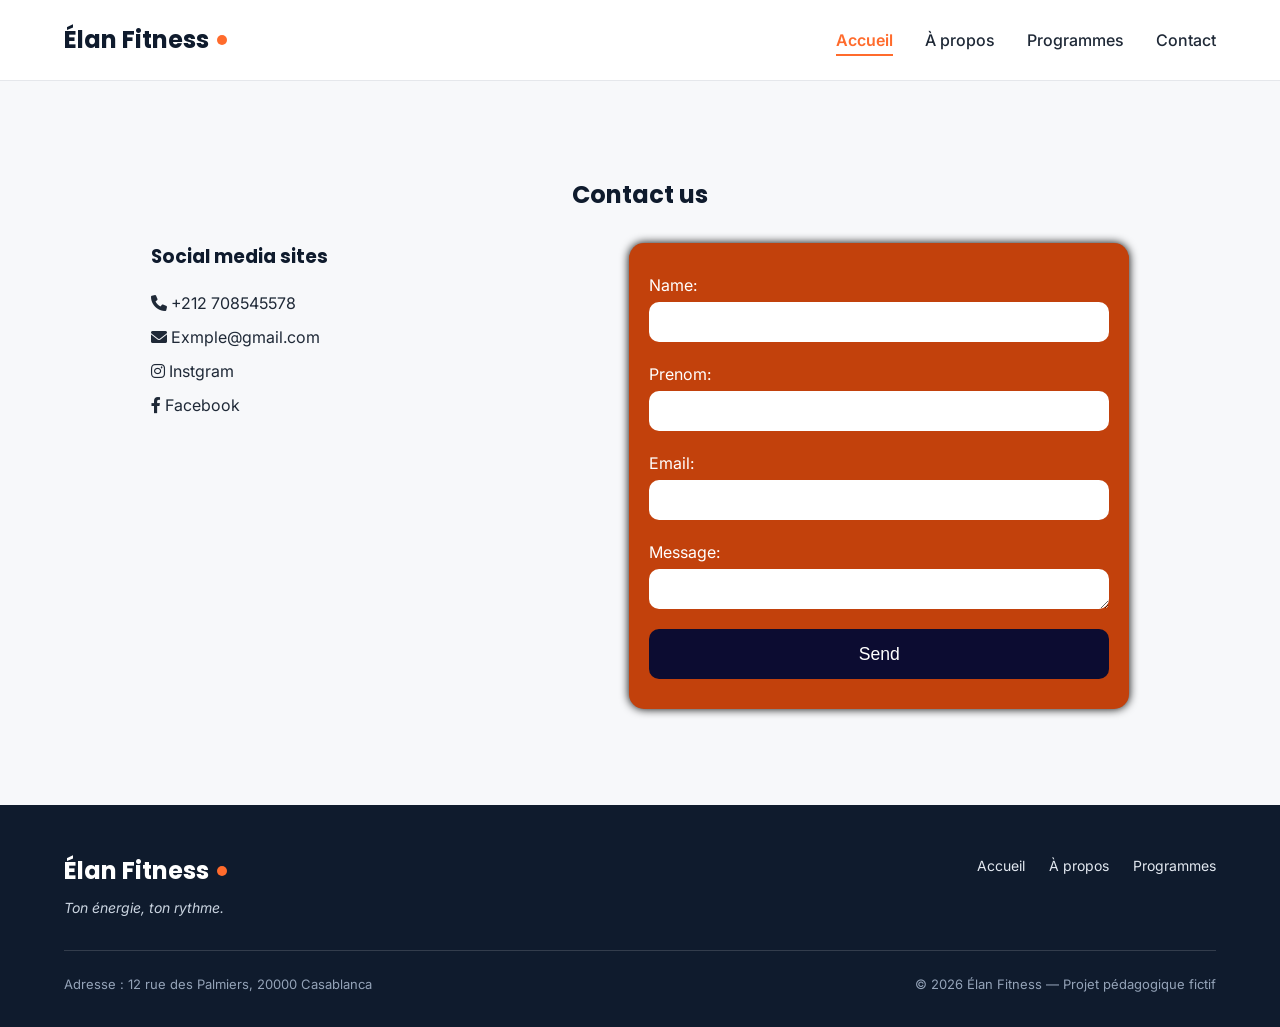
==== contact.html @ 59f6d5b7 "feat: Add section contact us" ====
<!DOCTYPE html>
<html lang="fr">
<head>
  <meta charset="UTF-8">
  <meta name="viewport" content="width=device-width, initial-scale=1">
  <meta name="description" content="Élan Fitness, salle de sport à Casablanca : musculation, yoga, cardio et boxe fitness avec des coachs diplômés. Réservez votre cours d'essai gratuit.">
  <title>Élan Fitness | Salle de sport à Casablanca</title>

  <link rel="preconnect" href="https://fonts.googleapis.com">
  <link rel="preconnect" href="https://fonts.gstatic.com" crossorigin>
  <link href="https://fonts.googleapis.com/css2?family=Inter:wght@400;500;600&family=Poppins:wght@600;700;800&display=swap" rel="stylesheet">

  <link rel="stylesheet" href="style.css">
  <link rel="stylesheet" href="https://cdnjs.cloudflare.com/ajax/libs/font-awesome/6.0.0/css/all.min.css">
</head>

<body>
  <header class="en-tete">
    <div class="conteneur en-tete-contenu">
      <a href="index.html" class="logo">Élan Fitness</a>

      <nav aria-label="Navigation principale">
        <ul class="menu">
          <li><a href="index.html" class="lien-actif">Accueil</a></li>
          <li><a href="propos.html">À propos</a></li>
          <li><a href="programmes.html">Programmes</a></li>
          <li><a href="contact.html">Contact</a></li>
        </ul>
      </nav>
    </div>
  </header>

  <main>
    <section class="section">
        <h2 class="contact">Contact us</h2>
        <div class="section-contact">
        <div>
          <h3 class="social">Social media sites</h3>
            <ul class="contact-list">
               <li><a href="#"><i class="fa-solid">&#xf095;</i> +212 708545578</a></li>
               <li><a href="#"><i class="fa-solid">&#xf0e0;</i> Exmple@gmail.com</a></li>
               <li><a href="#"><i class="fa-brands">&#xf16d;</i> Instgram</a></li>
               <li><a href="#"><i class="fa-brands">&#xf39e;</i> Facebook</a></li>
            </ul>
        </div>

        <div>
          <form class="form" action="#">
              <div class="column">
                <label for="name">Name:</label>
                <input type="text" name="name" id="name" required />
              </div>

              <div class="column">
                <label for="prenom">Prenom:</label>
                <input type="text" name="prenom" id="prenom" required />
              </div>

              <div class="column">
                <label for="email">Email:</label>
                <input type="email" name="email" id="email" required />
              </div>

              <div class="column">
                <label for="message">Message:</label>
                <textarea name="message" id="message"></textarea>
              </div>

              <button type="submit">Send</button>
          </form>
        </div>
        </div>
    </section>
  </main>

  <footer class="pied-de-page">
    <div class="conteneur">

      <div class="pied-haut">
        <div>
          <p class="logo logo-clair">Élan Fitness</p>
          <p class="slogan">Ton énergie, ton rythme.</p>
        </div>

        <nav aria-label="Navigation du pied de page">
          <ul class="menu menu-pied">
            <li><a href="index.html">Accueil</a></li>
            <li><a href="propos.html">À propos</a></li>
            <li><a href="programmes.html">Programmes</a></li>
          </ul>
        </nav>
      </div>

      <div class="pied-bas">
        <p>Adresse : 12 rue des Palmiers, 20000 Casablanca</p>
        <p>&copy; 2026 Élan Fitness — Projet pédagogique fictif</p>
      </div>

    </div>
  </footer>
</body>
---- style.css ----
* {
  box-sizing: border-box;
  margin: 0;
  padding: 0;
}

html {
  scroll-behavior: smooth;
}

body {
  font-family: 'Inter', Arial, sans-serif;
  font-size: 16px;
  line-height: 1.5;
  color: #1F2937;
  background-color: #F7F8FA;
}

h1, h2, h3, h4 {
  font-family: 'Poppins', Arial, sans-serif;
  color: #0F1B2D;
}

a {
  color: inherit;
  text-decoration: none;
}

ul {
  list-style: none;
}

img {
  display: block;
  max-width: 100%;
}

a:focus-visible,
button:focus-visible {
  outline: 3px solid #FF6B2C;
  outline-offset: 2px;
}

.conteneur {
  width: 100%;
  max-width: 1200px;
  margin: 0 auto;
  padding: 0 24px;
}

.section {
  padding: 96px 0;
}

.section-blanche {
  background-color: #FFFFFF;
  border-top: 1px solid #E5E7EB;
  border-bottom: 1px solid #E5E7EB;
}

.section-titre {
  max-width: 640px;
  margin: 0 auto 64px;
  text-align: center;
}

.section-titre h2 {
  font-size: 32px;
  margin-bottom: 16px;
}

.section-titre h3 {
  font-size: 26px;
  margin-bottom: 12px;
}

.section-titre p {
  color: #4B5563;
}

.sur-titre {
  font-size: 14px;
  font-weight: 600;
  color: #FF6B2C;
  text-transform: uppercase;
  letter-spacing: 1px;
  margin-bottom: 12px;
}

.bouton {
  display: inline-block;
  padding: 14px 28px;
  border-radius: 8px;
  font-size: 16px;
  font-weight: 600;
  text-align: center;
  cursor: pointer;
}

.bouton-principal {
  background-color: #FF6B2C;
  border: 1px solid #FF6B2C;
  color: #FFFFFF;
}

.bouton-principal:hover {
  background-color: #F05817;
}

.bouton-secondaire {
  background-color: #FFFFFF;
  border: 1px solid #0F1B2D;
  color: #0F1B2D;
}

.bouton-secondaire:hover {
  background-color: #F3F4F6;
}

.cartes {
  display: flex;
  gap: 24px;
}

.carte {
  flex: 1;
  background-color: #FFFFFF;
  border: 1px solid #E5E7EB;
  border-radius: 12px;
  box-shadow: 0 1px 3px rgba(15, 27, 45, 0.08);
}

.icone {
  width: 48px;
  height: 48px;
  background-color: #FFF0EA;
  border-radius: 8px;
  display: flex;
  align-items: center;
  justify-content: center;
}

.icone img {
  width: 24px;
  height: 24px;
}

.icone-petite {
  width: 32px;
  height: 32px;
  border-radius: 50%;
}

.icone-petite img {
  width: 16px;
  height: 16px;
}

.en-tete {
  position: sticky;
  top: 0;
  z-index: 10;
  background-color: #FFFFFF;
  border-bottom: 1px solid #E5E7EB;
}

.en-tete-contenu {
  height: 80px;
  display: flex;
  align-items: center;
  justify-content: space-between;
}

.logo {
  display: flex;
  align-items: center;
  font-family: 'Poppins', Arial, sans-serif;
  font-size: 24px;
  font-weight: 700;
  color: #0F1B2D;
}

.logo::after {
  content: "";
  width: 10px;
  height: 10px;
  margin-left: 8px;
  background-color: #FF6B2C;
  border-radius: 50%;
}

.menu {
  display: flex;
  gap: 32px;
}

.menu a {
  font-weight: 500;
  padding-bottom: 4px;
  border-bottom: 2px solid transparent;
}

.menu a:hover {
  color: #FF6B2C;
}

.menu .lien-actif {
  color: #FF6B2C;
  font-weight: 600;
  border-bottom-color: #FF6B2C;
}

.hero {
  padding: 64px 0 96px;
}

.hero-contenu {
  display: flex;
  align-items: center;
  gap: 32px;
}

.hero-texte {
  flex: 7;
}

.hero-texte h1 {
  font-size: 48px;
  font-weight: 800;
  line-height: 1.2;
  margin-bottom: 24px;
}

.hero-description {
  max-width: 520px;
  font-size: 18px;
  line-height: 1.6;
  color: #4B5563;
  margin-bottom: 32px;
}

.boutons {
  display: flex;
  flex-wrap: wrap;
  gap: 16px;
}

.hero-image {
  flex: 5;
  min-width: 0;
  height: 400px;
  object-fit: cover;
  border-radius: 16px;
  border: 1px solid #E5E7EB;
  box-shadow: 0 10px 25px rgba(15, 27, 45, 0.15);
}

.chiffres {
  display: flex;
  margin-top: 64px;
  padding: 32px;
  background-color: #FFFFFF;
  border: 1px solid #E5E7EB;
  border-radius: 12px;
  box-shadow: 0 1px 3px rgba(15, 27, 45, 0.08);
}

.chiffre {
  flex: 1;
  text-align: center;
  font-weight: 500;
  color: #0F1B2D;
}

.chiffre + .chiffre {
  border-left: 1px solid #E5E7EB;
}

.chiffre-nombre {
  font-family: 'Poppins', Arial, sans-serif;
  font-size: 36px;
  font-weight: 800;
  color: #FF6B2C;
}

.carte-avantage {
  padding: 24px;
  background-color: #F7F8FA;
  box-shadow: none;
}

.carte-avantage .icone {
  margin-bottom: 20px;
}

.carte-avantage h3 {
  font-size: 20px;
  margin-bottom: 8px;
}

.carte-avantage p {
  color: #4B5563;
  line-height: 1.6;
}

.apropos-contenu {
  display: flex;
  align-items: center;
  gap: 64px;
}

.apropos-texte {
  flex: 7;
}

.apropos-texte h2 {
  font-size: 36px;
  line-height: 1.2;
  margin-bottom: 20px;
}

.apropos-texte p {
  color: #4B5563;
  line-height: 1.7;
  margin-bottom: 16px;
}

.valeurs {
  display: flex;
  gap: 16px;
  margin-top: 32px;
}

.valeur {
  flex: 1;
  display: flex;
  align-items: center;
  gap: 12px;
  padding: 12px 16px;
  background-color: #FFFFFF;
  border: 1px solid #E5E7EB;
  border-radius: 12px;
  font-family: 'Poppins', Arial, sans-serif;
  font-size: 14px;
  font-weight: 600;
  color: #0F1B2D;
}

.apropos-image {
  flex: 5;
  min-width: 0;
  height: 360px;
  object-fit: cover;
  border-radius: 16px;
  box-shadow: 0 10px 25px rgba(15, 27, 45, 0.15);
}

.carte-programme {
  display: flex;
  flex-direction: column;
  overflow: hidden;
}

.carte-programme > img {
  width: 100%;
  height: 200px;
  object-fit: cover;
}

.programme-corps {
  flex: 1;
  display: flex;
  flex-direction: column;
  padding: 20px;
}

.programme-corps h3 {
  font-size: 20px;
  margin-bottom: 8px;
}

.programme-corps p {
  font-size: 15px;
  color: #4B5563;
}

.etiquette {
  align-self: flex-start;
  padding: 4px 10px;
  margin-bottom: 12px;
  border-radius: 6px;
  font-size: 12px;
  font-weight: 600;
}

.etiquette-orange {
  background-color: #FFEDE5;
  color: #C2410C;
}

.etiquette-bleue {
  background-color: #DBEAFE;
  color: #1D4ED8;
}

.etiquette-verte {
  background-color: #D1FAE5;
  color: #047857;
}

.programme-corps .duree {
  display: flex;
  align-items: center;
  gap: 8px;
  margin-top: auto;
  padding-top: 16px;
  border-top: 1px solid #E5E7EB;
  font-size: 13px;
  font-weight: 600;
  color: #0F1B2D;
}

.programme-corps h3 + p {
  margin-bottom: 16px;
}

.duree img {
  width: 16px;
  height: 16px;
}

.formules {
  margin-top: 96px;
}

.formule {
  position: relative;
  display: flex;
  flex-direction: column;
  padding: 28px;
}

.formule h4 {
  font-size: 20px;
}

.prix {
  margin: 8px 0 16px;
  font-family: 'Poppins', Arial, sans-serif;
  font-size: 30px;
  font-weight: 800;
  color: #FF6B2C;
}

.prix span {
  font-family: 'Inter', Arial, sans-serif;
  font-size: 16px;
  font-weight: 500;
  color: #4B5563;
}

.prix-note {
  margin: -8px 0 16px;
  font-size: 13px;
  color: #4B5563;
}

.formule-liste {
  flex: 1;
  margin-bottom: 24px;
}

.formule-liste li {
  padding-left: 28px;
  margin-bottom: 12px;
  font-size: 15px;
  background-image: url('img/icone-check.svg');
  background-repeat: no-repeat;
  background-position: left center;
  background-size: 16px;
}

.formule .bouton {
  display: block;
}

.formule-populaire {
  border: 2px solid #FF6B2C;
  box-shadow: 0 10px 25px rgba(255, 107, 44, 0.2);
}

.badge-populaire {
  position: absolute;
  top: -14px;
  left: 50%;
  transform: translateX(-50%);
  padding: 4px 14px;
  background-color: #FF6B2C;
  border-radius: 999px;
  font-size: 12px;
  font-weight: 700;
  text-transform: uppercase;
  color: #FFFFFF;
}

.pied-de-page {
  padding: 48px 0 32px;
  background-color: #0F1B2D;
  color: #FFFFFF;
}

.pied-haut {
  display: flex;
  justify-content: space-between;
  align-items: flex-start;
  padding-bottom: 32px;
  border-bottom: 1px solid rgba(255, 255, 255, 0.15);
}

.logo-clair {
  color: #FFFFFF;
}

.slogan {
  margin-top: 8px;
  font-size: 14px;
  font-style: italic;
  color: #CBD5E1;
}

.menu-pied {
  gap: 24px;
}

.menu-pied a {
  font-size: 14px;
  font-weight: 400;
  color: #E2E8F0;
}

.pied-bas {
  display: flex;
  justify-content: space-between;
  margin-top: 24px;
  font-size: 13px;
  color: #94A3B8;
}

.contact {
  text-align: center;
}

.section-contact {
  display: flex;
  justify-content: space-around;
  margin-top: 30px;
}

.social {
  margin-bottom: 20px;
}

.contact-list {
  display: flex;
  flex-direction: column;
  gap: 10px;
}

.contact-list li:hover {
  color: #FF6B2C;
}

.form {
  background-color: #C2410C;
  width: 500px;
  height: auto;
  padding: 30px 20px;
  display: flex;
  flex-direction: column;
  gap: 20px;
  border-radius: 15px;
  box-shadow: 0 0 10px black;
}

.column {
  display: flex;
  flex-direction: column;
  gap: 5px;
}

.column label {
  color: white;
}

.column input {
  padding: 10px;
  height: 40px;
  border-radius: 10px;
  outline: none;
  border: none;
  font-weight: 400;
}

.column input:focus {
  border: 2px solid rgb(36, 33, 33);
}

.column textarea {
  padding: 10px;
  height: 40px;
  border-radius: 10px;
  outline: none;
  border: none;
  font-weight: 400;
}

.column textarea:focus {
  border: 2px solid rgb(36, 33, 33);
}

.form button {
  background-color: rgb(12, 12, 49);
  height: 50px;
  color: white;
  border: none;
  border-radius: 10px;
  cursor: pointer;
  font-size: 1.1rem;
  font-weight: 500;
}

.form button:hover {
  background-color: rgb(255, 255, 255);
  color: black;
}
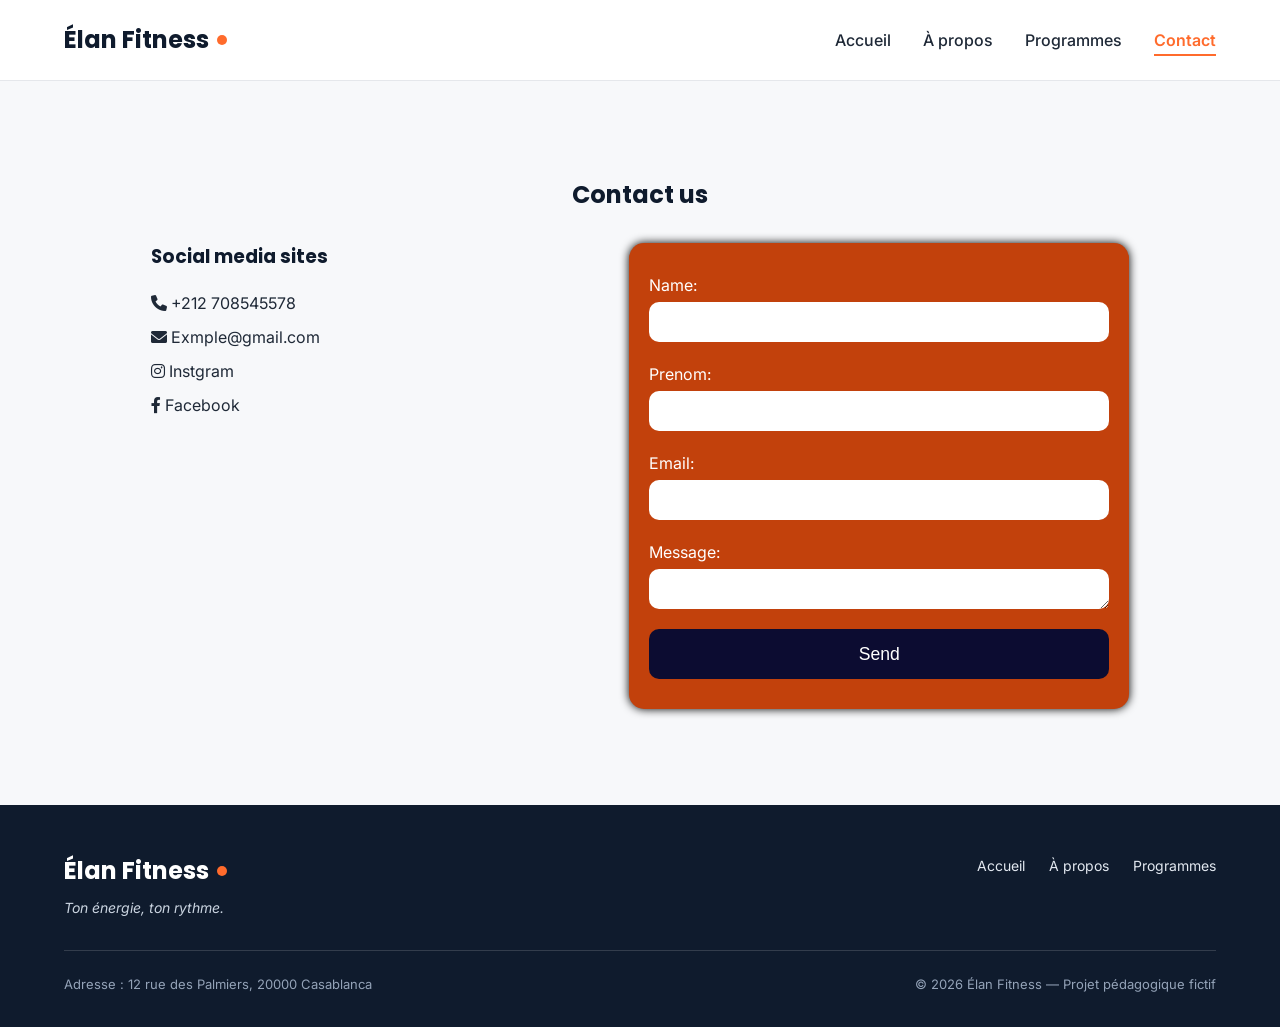
==== commit 4433f7a9: "style: edit focus lien section" ====
--- a/contact.html
+++ b/contact.html
@@ -21,10 +21,10 @@
 
       <nav aria-label="Navigation principale">
         <ul class="menu">
-          <li><a href="index.html" class="lien-actif">Accueil</a></li>
+          <li><a href="index.html">Accueil</a></li>
           <li><a href="propos.html">À propos</a></li>
           <li><a href="programmes.html">Programmes</a></li>
-          <li><a href="contact.html">Contact</a></li>
+          <li><a href="contact.html" class="lien-actif">Contact</a></li>
         </ul>
       </nav>
     </div>
